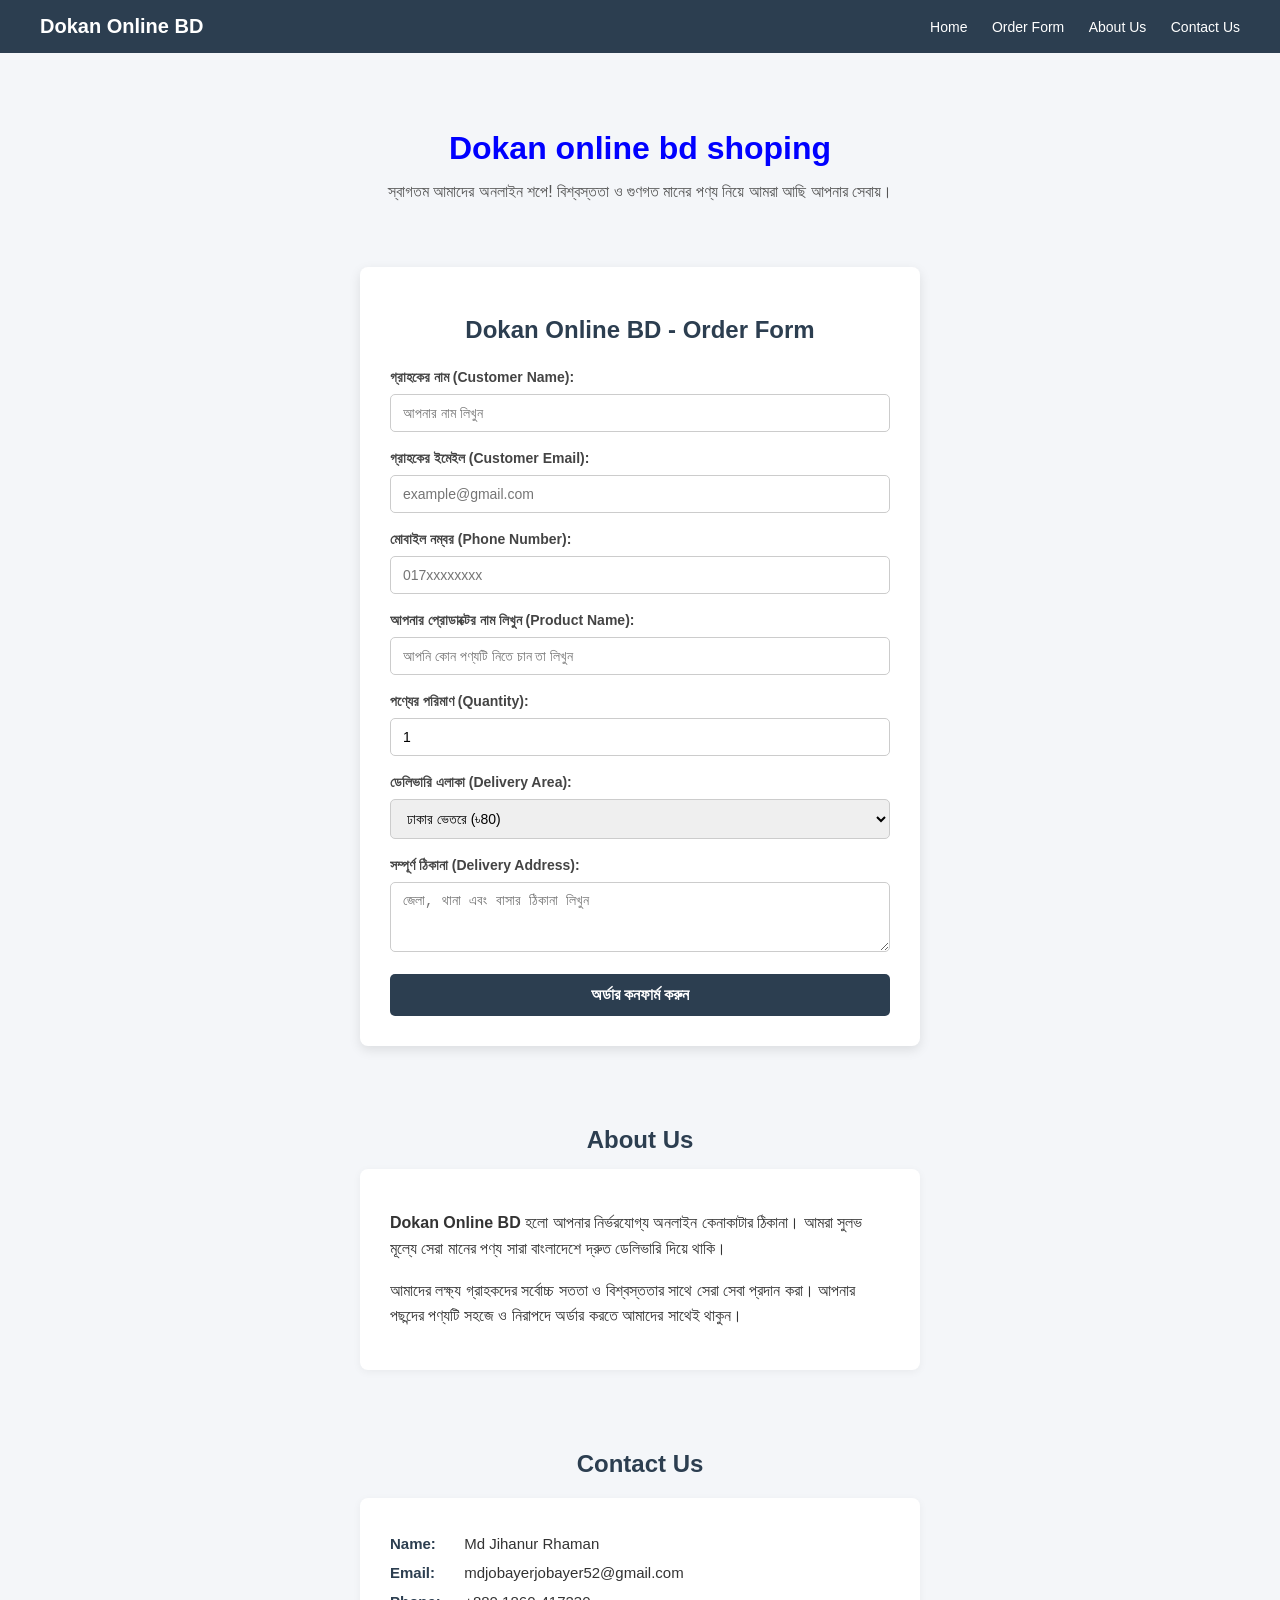
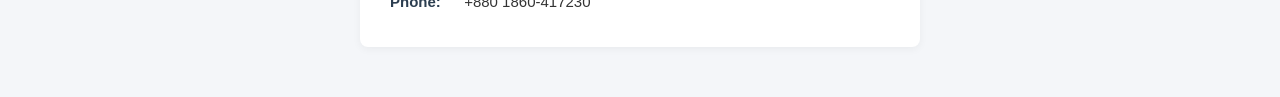
==== dokan.html @ 4073b62e "Add files via upload" ====
<!DOCTYPE html>
<html lang="bn">
<head>
  <meta charset="UTF-8">
  <meta name="viewport" content="width=device-width, initial-scale=1.0">
  <title>Dokan online bd shoping from</title>
  <link rel="stylesheet" href="style.css">
</head>
<body>

  <!-- Navbar -->
  <header class="navbar">
    <div class="logo">Dokan Online BD</div>
    <nav>
      <a href="#home">Home</a>
      <a href="#order">Order Form</a>
      <a href="#about">About Us</a>
      <a href="#contact">Contact Us</a>
    </nav>
  </header>

  <!-- 1. Welcome Section -->
  <section id="home" class="hero">
    <h1>Dokan online bd shoping</h1>
    <p>স্বাগতম আমাদের অনলাইন শপে! বিশ্বস্ততা ও গুণগত মানের পণ্য নিয়ে আমরা আছি আপনার সেবায়।</p>
  </section>

  <!-- 2. Dokan Online BD Order Form -->
  <section id="order" class="form-section">
    <h2>Dokan Online BD - Order Form</h2>
    
    <form action="https://formspree.io/f/your_form_id" method="POST" class="shop-form">
      
      <div class="form-group">
        <label for="name">গ্রাহকের নাম (Customer Name):</label>
        <input type="text" id="name" name="name" placeholder="আপনার নাম লিখুন" required>
      </div>

      <div class="form-group">
        <label for="email">গ্রাহকের ইমেইল (Customer Email):</label>
        <input type="email" id="email" name="email" placeholder="example@gmail.com">
      </div>

      <div class="form-group">
        <label for="phone">মোবাইল নম্বর (Phone Number):</label>
        <input type="tel" id="phone" name="phone" placeholder="017xxxxxxxx" required>
      </div>

      <div class="form-group">
        <label for="product">আপনার প্রোডাক্টের নাম লিখুন (Product Name):</label>
        <input type="text" id="product" name="product" placeholder="আপনি কোন পণ্যটি নিতে চান তা লিখুন" required>
      </div>

      <!-- Quantity Option -->
      <div class="form-group">
        <label for="quantity">পণ্যের পরিমাণ (Quantity):</label>
        <input type="number" id="quantity" name="quantity" min="1" value="1" required>
      </div>

      <!-- Delivery Area Option -->
      <div class="form-group">
        <label for="delivery">ডেলিভারি এলাকা (Delivery Area):</label>
        <select id="delivery" name="delivery" required>
          <option value="Dhaka Inside">ঢাকার ভেতরে (৳80)</option>
          <option value="Dhaka Outside">ঢাকার বাইরে (৳150)</option>
        </select>
      </div>

      <div class="form-group">
        <label for="address">সম্পূর্ণ ঠিকানা (Delivery Address):</label>
        <textarea id="address" name="address" rows="3" placeholder="জেলা, থানা এবং বাসার ঠিকানা লিখুন" required></textarea>
      </div>

      <button type="submit" class="submit-btn">অর্ডার কনফার্ম করুন</button>
    </form>
  </section>

  <!-- 3. About Us Section -->
  <section id="about" class="about-section">
    <h2>About Us</h2>
    <div class="about-card">
      <p><strong>Dokan Online BD</strong> হলো আপনার নির্ভরযোগ্য অনলাইন কেনাকাটার ঠিকানা। আমরা সুলভ মূল্যে সেরা মানের পণ্য সারা বাংলাদেশে দ্রুত ডেলিভারি দিয়ে থাকি।</p>
      <p>আমাদের লক্ষ্য গ্রাহকদের সর্বোচ্চ সততা ও বিশ্বস্ততার সাথে সেরা সেবা প্রদান করা। আপনার পছন্দের পণ্যটি সহজে ও নিরাপদে অর্ডার করতে আমাদের সাথেই থাকুন।</p>
    </div>
  </section>

  <!-- 4. Contact Us Section -->
  <section id="contact" class="contact-section">
    <h2>Contact Us</h2>
    <div class="contact-card">
      <p><strong>Name:</strong> Md Jihanur Rhaman</p>
      <p><strong>Email:</strong> mdjobayerjobayer52@gmail.com</p>
      <p><strong>Phone:</strong> +880 1860-417230</p>
    </div>
  </section>

</body>
</html>
---- style.css ----
/* General Style */
body {
  margin: 0;
  padding: 0;
  font-family: 'Arial', sans-serif;
  background-color: #f4f6f9;
  color: #333;
}

/* Navbar Style */
.navbar {
  background-color: #2c3e50;
  display: flex;
  justify-content: space-between;
  align-items: center;
  padding: 15px 40px;
  color: white;
}

.navbar .logo {
  font-weight: bold;
  font-size: 20px;
}

.navbar nav a {
  color: white;
  text-decoration: none;
  margin-left: 20px;
  font-size: 14px;
  transition: color 0.3s;
}

.navbar nav a:hover {
  color: #3498db;
  text-decoration: underline;
}

/* Welcome Section */
.hero {
  text-align: center;
  padding: 50px 20px 20px;
}

.hero h1 {
  color: #0000ff;
  font-size: 32px;
  margin-bottom: 10px;
}

.hero p {
  color: #555;
  font-size: 16px;
}

/* Form Section (Order Form) */
.form-section {
  max-width: 500px;
  margin: 30px auto;
  background-color: #ffffff;
  padding: 30px;
  border-radius: 8px;
  box-shadow: 0 4px 12px rgba(0, 0, 0, 0.1);
}

.form-section h2 {
  text-align: center;
  color: #2c3e50;
  margin-bottom: 25px;
}

.form-group {
  margin-bottom: 18px;
}

.form-group label {
  display: block;
  margin-bottom: 8px;
  font-weight: bold;
  color: #444;
  font-size: 14px;
}

.form-group input, 
.form-group select, 
.form-group textarea {
  width: 100%;
  padding: 10px 12px;
  border: 1px solid #ccc;
  border-radius: 5px;
  box-sizing: border-box;
  font-size: 14px;
  outline: none;
  transition: border-color 0.3s;
}

.form-group input:focus, 
.form-group select:focus, 
.form-group textarea:focus {
  border-color: #2c3e50;
}

/* Submit Button */
.submit-btn {
  width: 100%;
  background-color: #2c3e50;
  color: white;
  padding: 12px;
  border: none;
  border-radius: 5px;
  font-size: 16px;
  font-weight: bold;
  cursor: pointer;
  transition: background 0.3s ease;
}

.submit-btn:hover {
  background-color: #1a252f;
}

/* About Us Section */
.about-section {
  text-align: center;
  padding: 30px 20px;
}

.about-section h2 {
  color: #2c3e50;
  margin-bottom: 15px;
}

.about-card {
  background-color: white;
  max-width: 500px;
  margin: 0 auto;
  padding: 25px 30px;
  border-radius: 8px;
  box-shadow: 0 2px 8px rgba(0, 0, 0, 0.05);
  line-height: 1.6;
  text-align: left;
}

/* Contact Us Section */
.contact-section {
  text-align: center;
  padding: 30px 20px 50px;
}

.contact-section h2 {
  color: #2c3e50;
  font-size: 24px;
  margin-bottom: 20px;
}

.contact-card {
  background-color: #ffffff;
  max-width: 500px;
  margin: 0 auto;
  padding: 25px 30px;
  border-radius: 8px;
  box-shadow: 0 2px 8px rgba(0, 0, 0, 0.05);
  text-align: left;
}

.contact-card p {
  margin: 12px 0;
  font-size: 15px;
  color: #333;
}

.contact-card p strong {
  color: #2c3e50;
  display: inline-block;
  width: 70px;
}
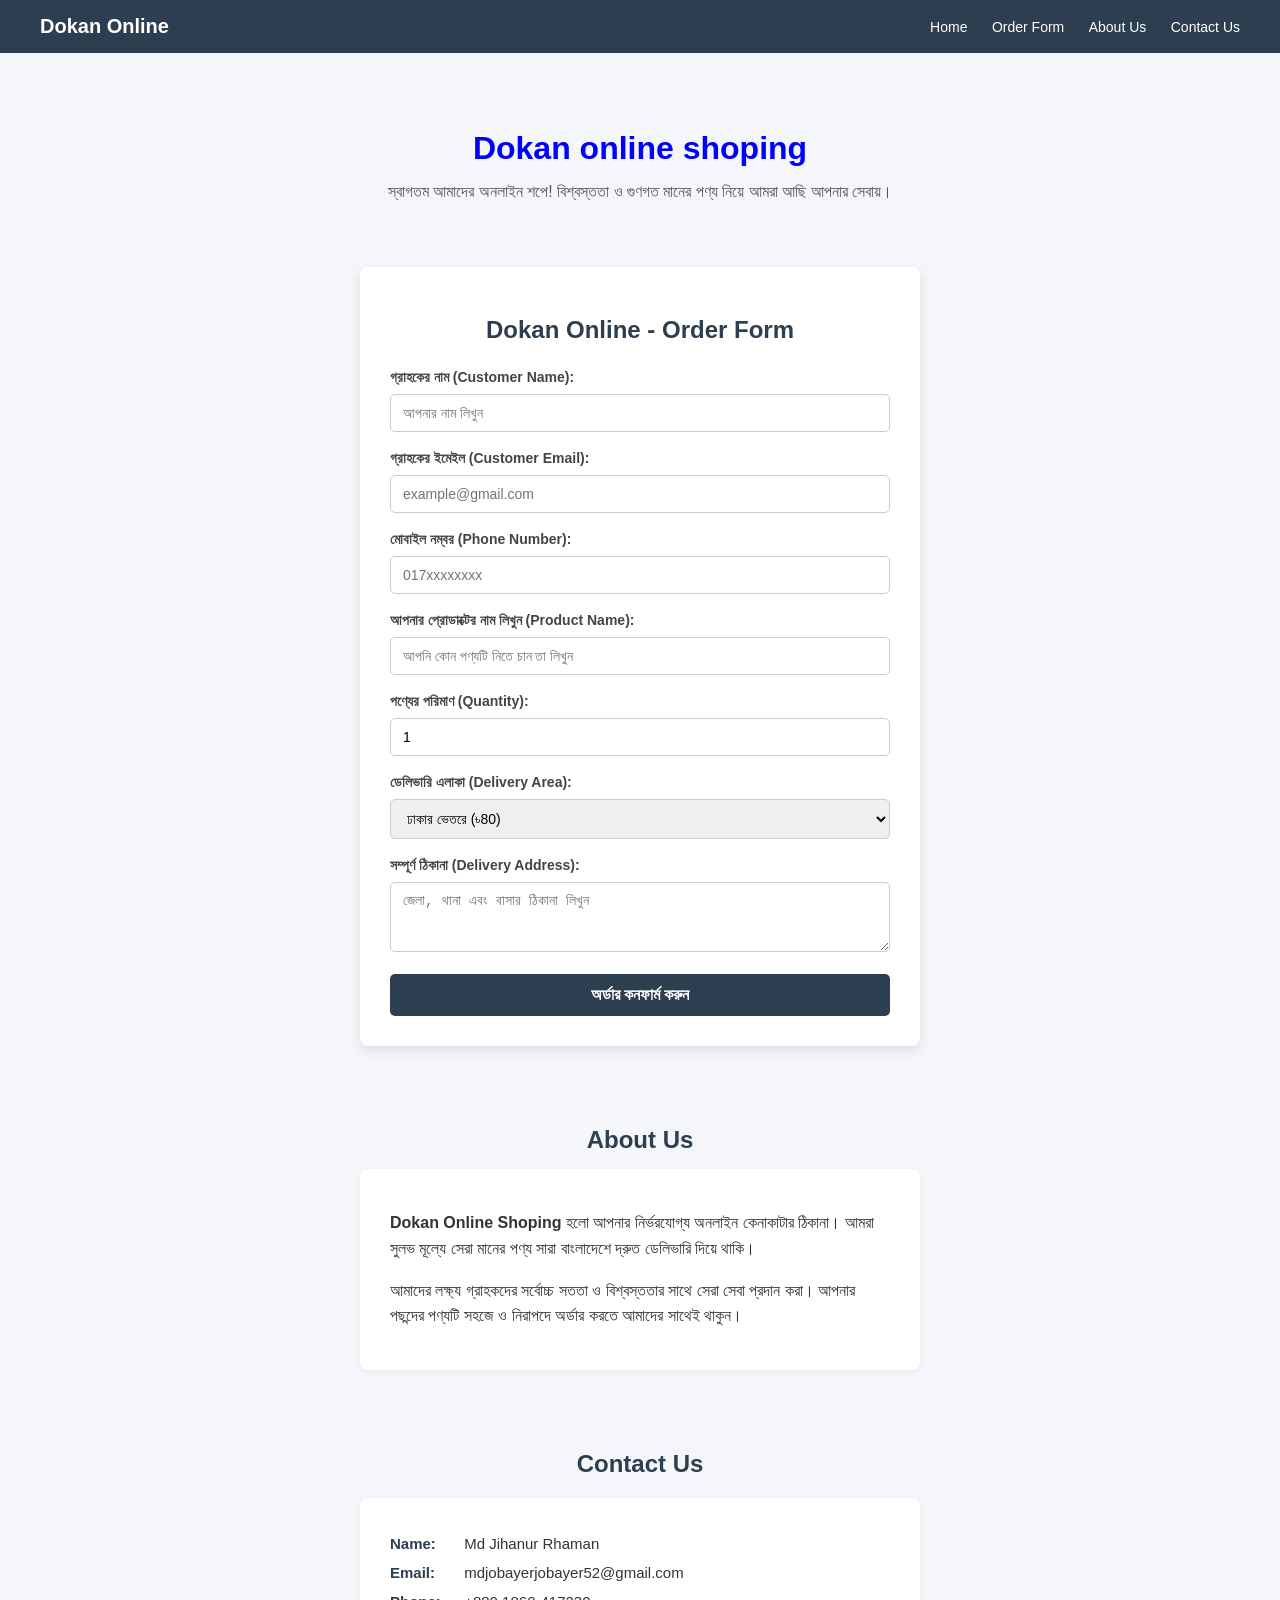
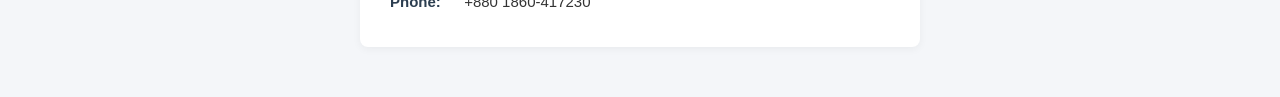
==== commit c303abc2: "Add files via upload" ====
--- a/dokan.html
+++ b/dokan.html
@@ -3,14 +3,14 @@
 <head>
   <meta charset="UTF-8">
   <meta name="viewport" content="width=device-width, initial-scale=1.0">
-  <title>Dokan online bd shoping from</title>
+  <title>Dokan online shoping from</title>
   <link rel="stylesheet" href="style.css">
 </head>
 <body>
 
   <!-- Navbar -->
   <header class="navbar">
-    <div class="logo">Dokan Online BD</div>
+    <div class="logo">Dokan Online </div>
     <nav>
       <a href="#home">Home</a>
       <a href="#order">Order Form</a>
@@ -21,13 +21,13 @@
 
   <!-- 1. Welcome Section -->
   <section id="home" class="hero">
-    <h1>Dokan online bd shoping</h1>
+    <h1>Dokan online shoping</h1>
     <p>স্বাগতম আমাদের অনলাইন শপে! বিশ্বস্ততা ও গুণগত মানের পণ্য নিয়ে আমরা আছি আপনার সেবায়।</p>
   </section>
 
   <!-- 2. Dokan Online BD Order Form -->
   <section id="order" class="form-section">
-    <h2>Dokan Online BD - Order Form</h2>
+    <h2>Dokan Online - Order Form</h2>
     
     <form action="https://formspree.io/f/your_form_id" method="POST" class="shop-form">
       
@@ -79,7 +79,7 @@
   <section id="about" class="about-section">
     <h2>About Us</h2>
     <div class="about-card">
-      <p><strong>Dokan Online BD</strong> হলো আপনার নির্ভরযোগ্য অনলাইন কেনাকাটার ঠিকানা। আমরা সুলভ মূল্যে সেরা মানের পণ্য সারা বাংলাদেশে দ্রুত ডেলিভারি দিয়ে থাকি।</p>
+      <p><strong>Dokan Online Shoping</strong> হলো আপনার নির্ভরযোগ্য অনলাইন কেনাকাটার ঠিকানা। আমরা সুলভ মূল্যে সেরা মানের পণ্য সারা বাংলাদেশে দ্রুত ডেলিভারি দিয়ে থাকি।</p>
       <p>আমাদের লক্ষ্য গ্রাহকদের সর্বোচ্চ সততা ও বিশ্বস্ততার সাথে সেরা সেবা প্রদান করা। আপনার পছন্দের পণ্যটি সহজে ও নিরাপদে অর্ডার করতে আমাদের সাথেই থাকুন।</p>
     </div>
   </section>
